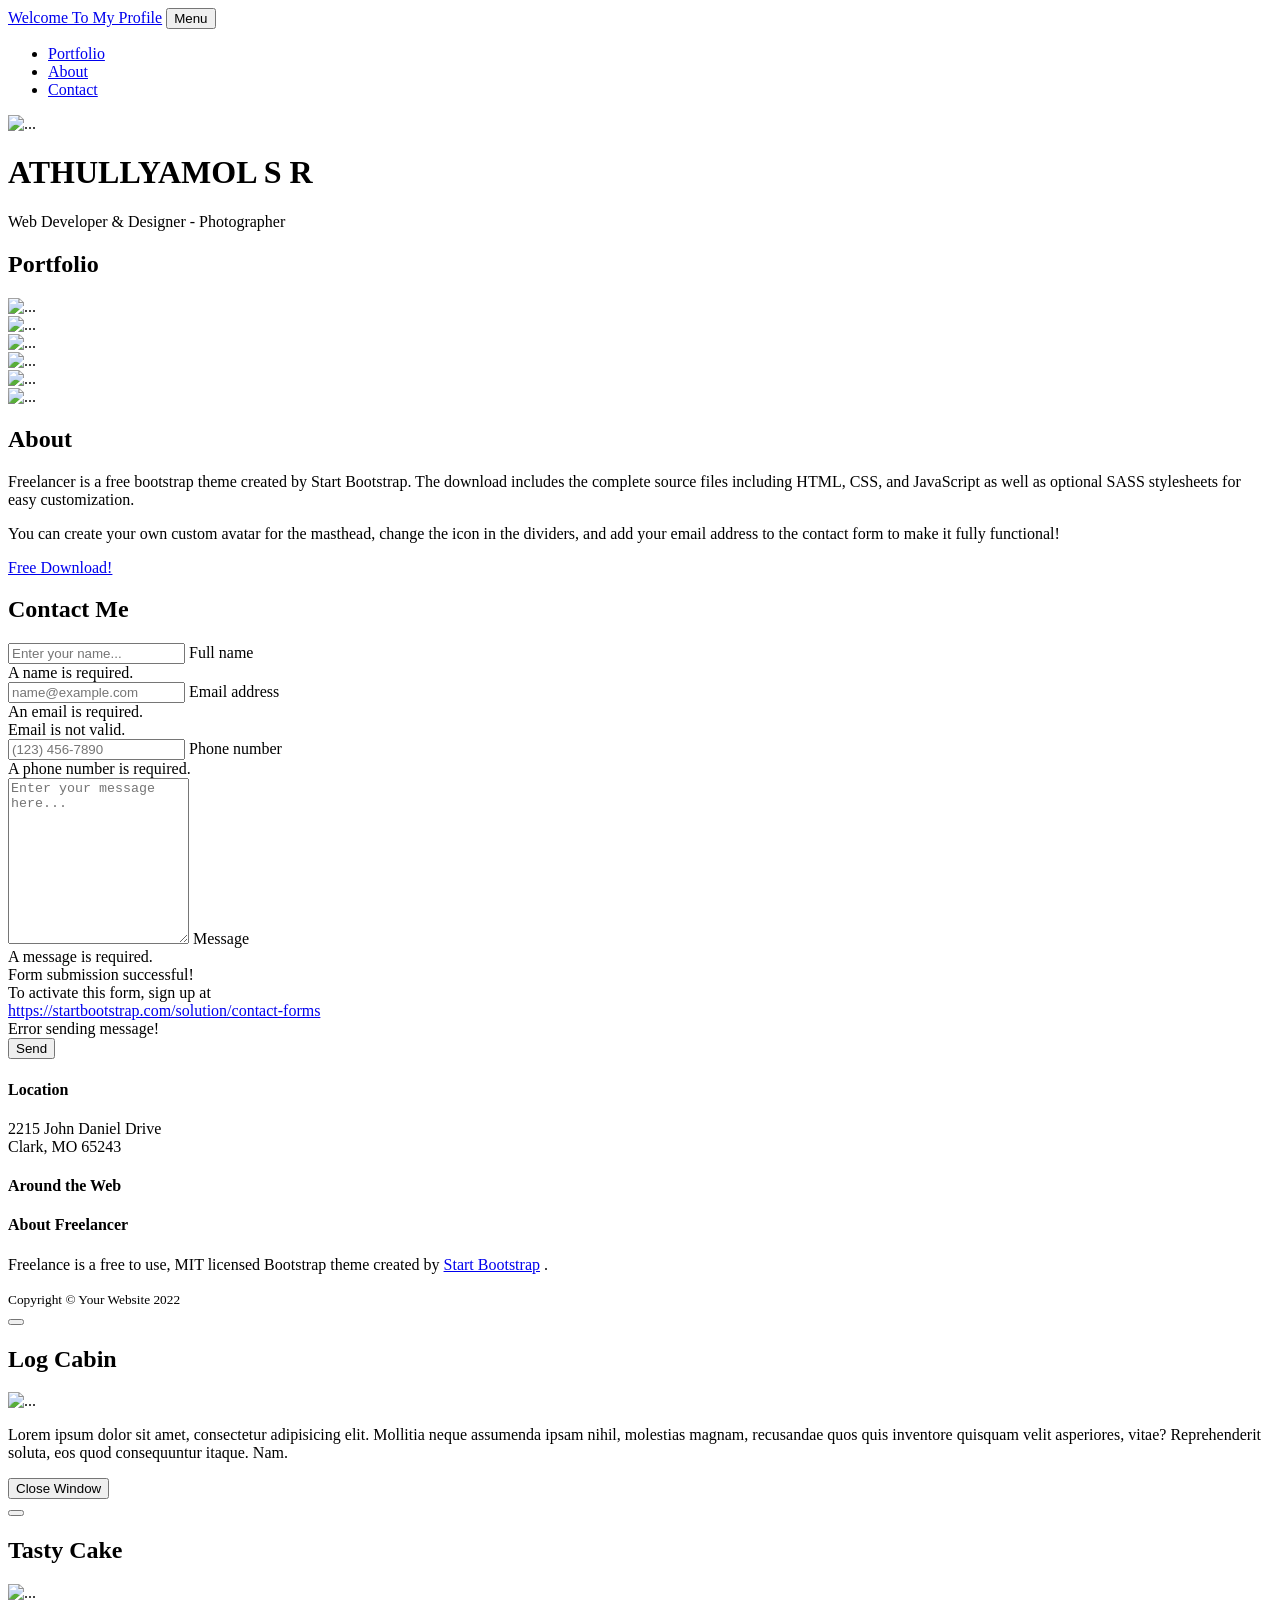
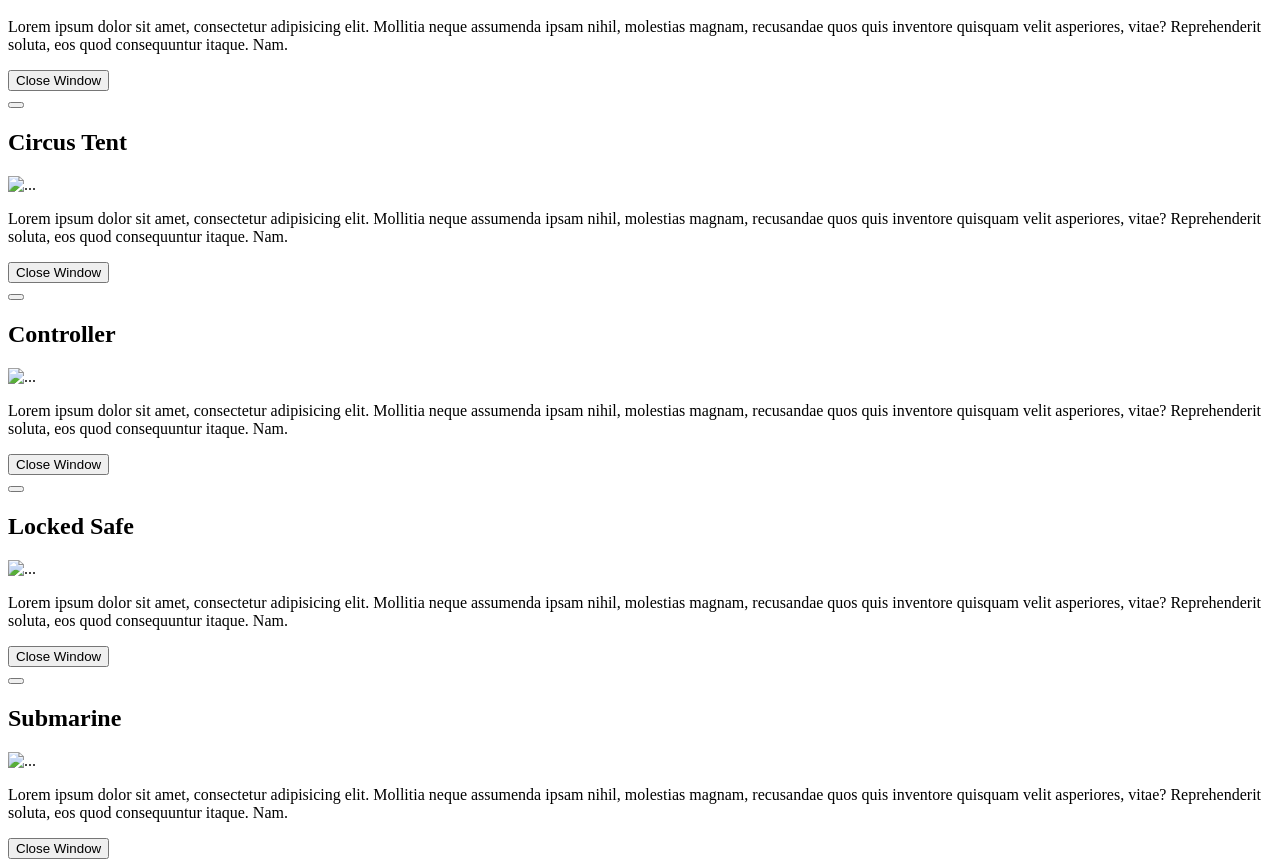
==== index.html @ 95f12154 "Add files via upload" ====
<!DOCTYPE html>
<html lang="en">
    <head>
        <meta charset="utf-8" />
        <meta name="viewport" content="width=device-width, initial-scale=1, shrink-to-fit=no" />
        <meta name="description" content="" />
        <meta name="author" content="" />
        <title>MyProfile</title>
        <!-- Favicon-->
        <link rel="icon" type="image/x-icon" href="assets/favicon.ico" />
        <!-- Font Awesome icons (free version)-->
        <script src="https://use.fontawesome.com/releases/v6.1.0/js/all.js" crossorigin="anonymous"></script>
        <!-- Google fonts-->
        <link href="https://fonts.googleapis.com/css?family=Montserrat:400,700" rel="stylesheet" type="text/css" />
        <link href="https://fonts.googleapis.com/css?family=Lato:400,700,400italic,700italic" rel="stylesheet" type="text/css" />
        <!-- Core theme CSS (includes Bootstrap)-->
        <link href="css/styles.css" rel="stylesheet" />
    </head>
    <body id="page-top">
        <!-- Navigation-->
        <nav class="navbar navbar-expand-lg bg-secondary text-uppercase fixed-top" id="mainNav">
            <div class="container">
                <a class="navbar-brand" href="#page-top">Welcome To My Profile</a>
                <button class="navbar-toggler text-uppercase font-weight-bold bg-primary text-white rounded" type="button" data-bs-toggle="collapse" data-bs-target="#navbarResponsive" aria-controls="navbarResponsive" aria-expanded="false" aria-label="Toggle navigation">
                    Menu
                    <i class="fas fa-bars"></i>
                </button>
                <div class="collapse navbar-collapse" id="navbarResponsive">
                    <ul class="navbar-nav ms-auto">
                        <li class="nav-item mx-0 mx-lg-1"><a class="nav-link py-3 px-0 px-lg-3 rounded" href="#portfolio">Portfolio</a></li>
                        <li class="nav-item mx-0 mx-lg-1"><a class="nav-link py-3 px-0 px-lg-3 rounded" href="#about">About</a></li>
                        <li class="nav-item mx-0 mx-lg-1"><a class="nav-link py-3 px-0 px-lg-3 rounded" href="#contact">Contact</a></li>
                    </ul>
                </div>
            </div>
        </nav>
        <!-- Masthead-->
        <header class="masthead bg-primary text-white text-center">
            <div class="container d-flex align-items-center flex-column">
                <!-- Masthead Avatar Image-->
                <img class="masthead-avatar mb-5" src="assets/img/avataaars.svg" alt="..." />
                <!-- Masthead Heading-->
                <h1 class="masthead-heading text-uppercase mb-0">ATHULLYAMOL S R</h1>
                <!-- Icon Divider-->
                <div class="divider-custom divider-light">
                    <div class="divider-custom-line"></div>
                    <div class="divider-custom-icon"><i class="fas fa-star"></i></div>
                    <div class="divider-custom-line"></div>
                </div>
                <!-- Masthead Subheading-->
                <p class="masthead-subheading font-weight-light mb-0">Web Developer & Designer - Photographer</p>
            </div>
        </header>
        <!-- Portfolio Section-->
        <section class="page-section portfolio" id="portfolio">
            <div class="container">
                <!-- Portfolio Section Heading-->
                <h2 class="page-section-heading text-center text-uppercase text-secondary mb-0">Portfolio</h2>
                <!-- Icon Divider-->
                <div class="divider-custom">
                    <div class="divider-custom-line"></div>
                    <div class="divider-custom-icon"><i class="fas fa-star"></i></div>
                    <div class="divider-custom-line"></div>
                </div>
                <!-- Portfolio Grid Items-->
                <div class="row justify-content-center">
                    <!-- Portfolio Item 1-->
                    <div class="col-md-6 col-lg-4 mb-5">
                        <div class="portfolio-item mx-auto" data-bs-toggle="modal" data-bs-target="#portfolioModal1">
                            <div class="portfolio-item-caption d-flex align-items-center justify-content-center h-100 w-100">
                                <div class="portfolio-item-caption-content text-center text-white"><i class="fas fa-plus fa-3x"></i></div>
                            </div>
                            <img class="img-fluid" src="assets/img/portfolio/cabin.png" alt="..." />
                        </div>
                    </div>
                    <!-- Portfolio Item 2-->
                    <div class="col-md-6 col-lg-4 mb-5">
                        <div class="portfolio-item mx-auto" data-bs-toggle="modal" data-bs-target="#portfolioModal2">
                            <div class="portfolio-item-caption d-flex align-items-center justify-content-center h-100 w-100">
                                <div class="portfolio-item-caption-content text-center text-white"><i class="fas fa-plus fa-3x"></i></div>
                            </div>
                            <img class="img-fluid" src="assets/img/portfolio/cake.png" alt="..." />
                        </div>
                    </div>
                    <!-- Portfolio Item 3-->
                    <div class="col-md-6 col-lg-4 mb-5">
                        <div class="portfolio-item mx-auto" data-bs-toggle="modal" data-bs-target="#portfolioModal3">
                            <div class="portfolio-item-caption d-flex align-items-center justify-content-center h-100 w-100">
                                <div class="portfolio-item-caption-content text-center text-white"><i class="fas fa-plus fa-3x"></i></div>
                            </div>
                            <img class="img-fluid" src="assets/img/portfolio/circus.png" alt="..." />
                        </div>
                    </div>
                    <!-- Portfolio Item 4-->
                    <div class="col-md-6 col-lg-4 mb-5 mb-lg-0">
                        <div class="portfolio-item mx-auto" data-bs-toggle="modal" data-bs-target="#portfolioModal4">
                            <div class="portfolio-item-caption d-flex align-items-center justify-content-center h-100 w-100">
                                <div class="portfolio-item-caption-content text-center text-white"><i class="fas fa-plus fa-3x"></i></div>
                            </div>
                            <img class="img-fluid" src="assets/img/portfolio/game.png" alt="..." />
                        </div>
                    </div>
                    <!-- Portfolio Item 5-->
                    <div class="col-md-6 col-lg-4 mb-5 mb-md-0">
                        <div class="portfolio-item mx-auto" data-bs-toggle="modal" data-bs-target="#portfolioModal5">
                            <div class="portfolio-item-caption d-flex align-items-center justify-content-center h-100 w-100">
                                <div class="portfolio-item-caption-content text-center text-white"><i class="fas fa-plus fa-3x"></i></div>
                            </div>
                            <img class="img-fluid" src="assets/img/portfolio/safe.png" alt="..." />
                        </div>
                    </div>
                    <!-- Portfolio Item 6-->
                    <div class="col-md-6 col-lg-4">
                        <div class="portfolio-item mx-auto" data-bs-toggle="modal" data-bs-target="#portfolioModal6">
                            <div class="portfolio-item-caption d-flex align-items-center justify-content-center h-100 w-100">
                                <div class="portfolio-item-caption-content text-center text-white"><i class="fas fa-plus fa-3x"></i></div>
                            </div>
                            <img class="img-fluid" src="assets/img/portfolio/submarine.png" alt="..." />
                        </div>
                    </div>
                </div>
            </div>
        </section>
        <!-- About Section-->
        <section class="page-section bg-primary text-white mb-0" id="about">
            <div class="container">
                <!-- About Section Heading-->
                <h2 class="page-section-heading text-center text-uppercase text-white">About</h2>
                <!-- Icon Divider-->
                <div class="divider-custom divider-light">
                    <div class="divider-custom-line"></div>
                    <div class="divider-custom-icon"><i class="fas fa-star"></i></div>
                    <div class="divider-custom-line"></div>
                </div>
                <!-- About Section Content-->
                <div class="row">
                    <div class="col-lg-4 ms-auto"><p class="lead">Freelancer is a free bootstrap theme created by Start Bootstrap. The download includes the complete source files including HTML, CSS, and JavaScript as well as optional SASS stylesheets for easy customization.</p></div>
                    <div class="col-lg-4 me-auto"><p class="lead">You can create your own custom avatar for the masthead, change the icon in the dividers, and add your email address to the contact form to make it fully functional!</p></div>
                </div>
                <!-- About Section Button-->
                <div class="text-center mt-4">
                    <a class="btn btn-xl btn-outline-light" href="https://startbootstrap.com/theme/freelancer/">
                        <i class="fas fa-download me-2"></i>
                        Free Download!
                    </a>
                </div>
            </div>
        </section>
        <!-- Contact Section-->
        <section class="page-section" id="contact">
            <div class="container">
                <!-- Contact Section Heading-->
                <h2 class="page-section-heading text-center text-uppercase text-secondary mb-0">Contact Me</h2>
                <!-- Icon Divider-->
                <div class="divider-custom">
                    <div class="divider-custom-line"></div>
                    <div class="divider-custom-icon"><i class="fas fa-star"></i></div>
                    <div class="divider-custom-line"></div>
                </div>
                <!-- Contact Section Form-->
                <div class="row justify-content-center">
                    <div class="col-lg-8 col-xl-7">
                        <!-- * * * * * * * * * * * * * * *-->
                        <!-- * * SB Forms Contact Form * *-->
                        <!-- * * * * * * * * * * * * * * *-->
                        <!-- This form is pre-integrated with SB Forms.-->
                        <!-- To make this form functional, sign up at-->
                        <!-- https://startbootstrap.com/solution/contact-forms-->
                        <!-- to get an API token!-->
                        <form id="contactForm" data-sb-form-api-token="API_TOKEN">
                            <!-- Name input-->
                            <div class="form-floating mb-3">
                                <input class="form-control" id="name" type="text" placeholder="Enter your name..." data-sb-validations="required" />
                                <label for="name">Full name</label>
                                <div class="invalid-feedback" data-sb-feedback="name:required">A name is required.</div>
                            </div>
                            <!-- Email address input-->
                            <div class="form-floating mb-3">
                                <input class="form-control" id="email" type="email" placeholder="name@example.com" data-sb-validations="required,email" />
                                <label for="email">Email address</label>
                                <div class="invalid-feedback" data-sb-feedback="email:required">An email is required.</div>
                                <div class="invalid-feedback" data-sb-feedback="email:email">Email is not valid.</div>
                            </div>
                            <!-- Phone number input-->
                            <div class="form-floating mb-3">
                                <input class="form-control" id="phone" type="tel" placeholder="(123) 456-7890" data-sb-validations="required" />
                                <label for="phone">Phone number</label>
                                <div class="invalid-feedback" data-sb-feedback="phone:required">A phone number is required.</div>
                            </div>
                            <!-- Message input-->
                            <div class="form-floating mb-3">
                                <textarea class="form-control" id="message" type="text" placeholder="Enter your message here..." style="height: 10rem" data-sb-validations="required"></textarea>
                                <label for="message">Message</label>
                                <div class="invalid-feedback" data-sb-feedback="message:required">A message is required.</div>
                            </div>
                            <!-- Submit success message-->
                            <!---->
                            <!-- This is what your users will see when the form-->
                            <!-- has successfully submitted-->
                            <div class="d-none" id="submitSuccessMessage">
                                <div class="text-center mb-3">
                                    <div class="fw-bolder">Form submission successful!</div>
                                    To activate this form, sign up at
                                    <br />
                                    <a href="https://startbootstrap.com/solution/contact-forms">https://startbootstrap.com/solution/contact-forms</a>
                                </div>
                            </div>
                            <!-- Submit error message-->
                            <!---->
                            <!-- This is what your users will see when there is-->
                            <!-- an error submitting the form-->
                            <div class="d-none" id="submitErrorMessage"><div class="text-center text-danger mb-3">Error sending message!</div></div>
                            <!-- Submit Button-->
                            <button class="btn btn-primary btn-xl disabled" id="submitButton" type="submit">Send</button>
                        </form>
                    </div>
                </div>
            </div>
        </section>
        <!-- Footer-->
        <footer class="footer text-center">
            <div class="container">
                <div class="row">
                    <!-- Footer Location-->
                    <div class="col-lg-4 mb-5 mb-lg-0">
                        <h4 class="text-uppercase mb-4">Location</h4>
                        <p class="lead mb-0">
                            2215 John Daniel Drive
                            <br />
                            Clark, MO 65243
                        </p>
                    </div>
                    <!-- Footer Social Icons-->
                    <div class="col-lg-4 mb-5 mb-lg-0">
                        <h4 class="text-uppercase mb-4">Around the Web</h4>
                        <a class="btn btn-outline-light btn-social mx-1" href="#!"><i class="fab fa-fw fa-facebook-f"></i></a>
                        <a class="btn btn-outline-light btn-social mx-1" href="#!"><i class="fab fa-fw fa-twitter"></i></a>
                        <a class="btn btn-outline-light btn-social mx-1" href="#!"><i class="fab fa-fw fa-linkedin-in"></i></a>
                        <a class="btn btn-outline-light btn-social mx-1" href="#!"><i class="fab fa-fw fa-dribbble"></i></a>
                    </div>
                    <!-- Footer About Text-->
                    <div class="col-lg-4">
                        <h4 class="text-uppercase mb-4">About Freelancer</h4>
                        <p class="lead mb-0">
                            Freelance is a free to use, MIT licensed Bootstrap theme created by
                            <a href="http://startbootstrap.com">Start Bootstrap</a>
                            .
                        </p>
                    </div>
                </div>
            </div>
        </footer>
        <!-- Copyright Section-->
        <div class="copyright py-4 text-center text-white">
            <div class="container"><small>Copyright &copy; Your Website 2022</small></div>
        </div>
        <!-- Portfolio Modals-->
        <!-- Portfolio Modal 1-->
        <div class="portfolio-modal modal fade" id="portfolioModal1" tabindex="-1" aria-labelledby="portfolioModal1" aria-hidden="true">
            <div class="modal-dialog modal-xl">
                <div class="modal-content">
                    <div class="modal-header border-0"><button class="btn-close" type="button" data-bs-dismiss="modal" aria-label="Close"></button></div>
                    <div class="modal-body text-center pb-5">
                        <div class="container">
                            <div class="row justify-content-center">
                                <div class="col-lg-8">
                                    <!-- Portfolio Modal - Title-->
                                    <h2 class="portfolio-modal-title text-secondary text-uppercase mb-0">Log Cabin</h2>
                                    <!-- Icon Divider-->
                                    <div class="divider-custom">
                                        <div class="divider-custom-line"></div>
                                        <div class="divider-custom-icon"><i class="fas fa-star"></i></div>
                                        <div class="divider-custom-line"></div>
                                    </div>
                                    <!-- Portfolio Modal - Image-->
                                    <img class="img-fluid rounded mb-5" src="assets/img/portfolio/cabin.png" alt="..." />
                                    <!-- Portfolio Modal - Text-->
                                    <p class="mb-4">Lorem ipsum dolor sit amet, consectetur adipisicing elit. Mollitia neque assumenda ipsam nihil, molestias magnam, recusandae quos quis inventore quisquam velit asperiores, vitae? Reprehenderit soluta, eos quod consequuntur itaque. Nam.</p>
                                    <button class="btn btn-primary" data-bs-dismiss="modal">
                                        <i class="fas fa-xmark fa-fw"></i>
                                        Close Window
                                    </button>
                                </div>
                            </div>
                        </div>
                    </div>
                </div>
            </div>
        </div>
        <!-- Portfolio Modal 2-->
        <div class="portfolio-modal modal fade" id="portfolioModal2" tabindex="-1" aria-labelledby="portfolioModal2" aria-hidden="true">
            <div class="modal-dialog modal-xl">
                <div class="modal-content">
                    <div class="modal-header border-0"><button class="btn-close" type="button" data-bs-dismiss="modal" aria-label="Close"></button></div>
                    <div class="modal-body text-center pb-5">
                        <div class="container">
                            <div class="row justify-content-center">
                                <div class="col-lg-8">
                                    <!-- Portfolio Modal - Title-->
                                    <h2 class="portfolio-modal-title text-secondary text-uppercase mb-0">Tasty Cake</h2>
                                    <!-- Icon Divider-->
                                    <div class="divider-custom">
                                        <div class="divider-custom-line"></div>
                                        <div class="divider-custom-icon"><i class="fas fa-star"></i></div>
                                        <div class="divider-custom-line"></div>
                                    </div>
                                    <!-- Portfolio Modal - Image-->
                                    <img class="img-fluid rounded mb-5" src="assets/img/portfolio/cake.png" alt="..." />
                                    <!-- Portfolio Modal - Text-->
                                    <p class="mb-4">Lorem ipsum dolor sit amet, consectetur adipisicing elit. Mollitia neque assumenda ipsam nihil, molestias magnam, recusandae quos quis inventore quisquam velit asperiores, vitae? Reprehenderit soluta, eos quod consequuntur itaque. Nam.</p>
                                    <button class="btn btn-primary" data-bs-dismiss="modal">
                                        <i class="fas fa-xmark fa-fw"></i>
                                        Close Window
                                    </button>
                                </div>
                            </div>
                        </div>
                    </div>
                </div>
            </div>
        </div>
        <!-- Portfolio Modal 3-->
        <div class="portfolio-modal modal fade" id="portfolioModal3" tabindex="-1" aria-labelledby="portfolioModal3" aria-hidden="true">
            <div class="modal-dialog modal-xl">
                <div class="modal-content">
                    <div class="modal-header border-0"><button class="btn-close" type="button" data-bs-dismiss="modal" aria-label="Close"></button></div>
                    <div class="modal-body text-center pb-5">
                        <div class="container">
                            <div class="row justify-content-center">
                                <div class="col-lg-8">
                                    <!-- Portfolio Modal - Title-->
                                    <h2 class="portfolio-modal-title text-secondary text-uppercase mb-0">Circus Tent</h2>
                                    <!-- Icon Divider-->
                                    <div class="divider-custom">
                                        <div class="divider-custom-line"></div>
                                        <div class="divider-custom-icon"><i class="fas fa-star"></i></div>
                                        <div class="divider-custom-line"></div>
                                    </div>
                                    <!-- Portfolio Modal - Image-->
                                    <img class="img-fluid rounded mb-5" src="assets/img/portfolio/circus.png" alt="..." />
                                    <!-- Portfolio Modal - Text-->
                                    <p class="mb-4">Lorem ipsum dolor sit amet, consectetur adipisicing elit. Mollitia neque assumenda ipsam nihil, molestias magnam, recusandae quos quis inventore quisquam velit asperiores, vitae? Reprehenderit soluta, eos quod consequuntur itaque. Nam.</p>
                                    <button class="btn btn-primary" data-bs-dismiss="modal">
                                        <i class="fas fa-xmark fa-fw"></i>
                                        Close Window
                                    </button>
                                </div>
                            </div>
                        </div>
                    </div>
                </div>
            </div>
        </div>
        <!-- Portfolio Modal 4-->
        <div class="portfolio-modal modal fade" id="portfolioModal4" tabindex="-1" aria-labelledby="portfolioModal4" aria-hidden="true">
            <div class="modal-dialog modal-xl">
                <div class="modal-content">
                    <div class="modal-header border-0"><button class="btn-close" type="button" data-bs-dismiss="modal" aria-label="Close"></button></div>
                    <div class="modal-body text-center pb-5">
                        <div class="container">
                            <div class="row justify-content-center">
                                <div class="col-lg-8">
                                    <!-- Portfolio Modal - Title-->
                                    <h2 class="portfolio-modal-title text-secondary text-uppercase mb-0">Controller</h2>
                                    <!-- Icon Divider-->
                                    <div class="divider-custom">
                                        <div class="divider-custom-line"></div>
                                        <div class="divider-custom-icon"><i class="fas fa-star"></i></div>
                                        <div class="divider-custom-line"></div>
                                    </div>
                                    <!-- Portfolio Modal - Image-->
                                    <img class="img-fluid rounded mb-5" src="assets/img/portfolio/game.png" alt="..." />
                                    <!-- Portfolio Modal - Text-->
                                    <p class="mb-4">Lorem ipsum dolor sit amet, consectetur adipisicing elit. Mollitia neque assumenda ipsam nihil, molestias magnam, recusandae quos quis inventore quisquam velit asperiores, vitae? Reprehenderit soluta, eos quod consequuntur itaque. Nam.</p>
                                    <button class="btn btn-primary" data-bs-dismiss="modal">
                                        <i class="fas fa-xmark fa-fw"></i>
                                        Close Window
                                    </button>
                                </div>
                            </div>
                        </div>
                    </div>
                </div>
            </div>
        </div>
        <!-- Portfolio Modal 5-->
        <div class="portfolio-modal modal fade" id="portfolioModal5" tabindex="-1" aria-labelledby="portfolioModal5" aria-hidden="true">
            <div class="modal-dialog modal-xl">
                <div class="modal-content">
                    <div class="modal-header border-0"><button class="btn-close" type="button" data-bs-dismiss="modal" aria-label="Close"></button></div>
                    <div class="modal-body text-center pb-5">
                        <div class="container">
                            <div class="row justify-content-center">
                                <div class="col-lg-8">
                                    <!-- Portfolio Modal - Title-->
                                    <h2 class="portfolio-modal-title text-secondary text-uppercase mb-0">Locked Safe</h2>
                                    <!-- Icon Divider-->
                                    <div class="divider-custom">
                                        <div class="divider-custom-line"></div>
                                        <div class="divider-custom-icon"><i class="fas fa-star"></i></div>
                                        <div class="divider-custom-line"></div>
                                    </div>
                                    <!-- Portfolio Modal - Image-->
                                    <img class="img-fluid rounded mb-5" src="assets/img/portfolio/safe.png" alt="..." />
                                    <!-- Portfolio Modal - Text-->
                                    <p class="mb-4">Lorem ipsum dolor sit amet, consectetur adipisicing elit. Mollitia neque assumenda ipsam nihil, molestias magnam, recusandae quos quis inventore quisquam velit asperiores, vitae? Reprehenderit soluta, eos quod consequuntur itaque. Nam.</p>
                                    <button class="btn btn-primary" data-bs-dismiss="modal">
                                        <i class="fas fa-xmark fa-fw"></i>
                                        Close Window
                                    </button>
                                </div>
                            </div>
                        </div>
                    </div>
                </div>
            </div>
        </div>
        <!-- Portfolio Modal 6-->
        <div class="portfolio-modal modal fade" id="portfolioModal6" tabindex="-1" aria-labelledby="portfolioModal6" aria-hidden="true">
            <div class="modal-dialog modal-xl">
                <div class="modal-content">
                    <div class="modal-header border-0"><button class="btn-close" type="button" data-bs-dismiss="modal" aria-label="Close"></button></div>
                    <div class="modal-body text-center pb-5">
                        <div class="container">
                            <div class="row justify-content-center">
                                <div class="col-lg-8">
                                    <!-- Portfolio Modal - Title-->
                                    <h2 class="portfolio-modal-title text-secondary text-uppercase mb-0">Submarine</h2>
                                    <!-- Icon Divider-->
                                    <div class="divider-custom">
                                        <div class="divider-custom-line"></div>
                                        <div class="divider-custom-icon"><i class="fas fa-star"></i></div>
                                        <div class="divider-custom-line"></div>
                                    </div>
                                    <!-- Portfolio Modal - Image-->
                                    <img class="img-fluid rounded mb-5" src="assets/img/portfolio/submarine.png" alt="..." />
                                    <!-- Portfolio Modal - Text-->
                                    <p class="mb-4">Lorem ipsum dolor sit amet, consectetur adipisicing elit. Mollitia neque assumenda ipsam nihil, molestias magnam, recusandae quos quis inventore quisquam velit asperiores, vitae? Reprehenderit soluta, eos quod consequuntur itaque. Nam.</p>
                                    <button class="btn btn-primary" data-bs-dismiss="modal">
                                        <i class="fas fa-xmark fa-fw"></i>
                                        Close Window
                                    </button>
                                </div>
                            </div>
                        </div>
                    </div>
                </div>
            </div>
        </div>
        <!-- Bootstrap core JS-->
        <script src="https://cdn.jsdelivr.net/npm/bootstrap@5.1.3/dist/js/bootstrap.bundle.min.js"></script>
        <!-- Core theme JS-->
        <script src="js/scripts.js"></script>
        <!-- * * * * * * * * * * * * * * * * * * * * * * * * * * * * * * * * * * * * * * * *-->
        <!-- * *                               SB Forms JS                               * *-->
        <!-- * * Activate your form at https://startbootstrap.com/solution/contact-forms * *-->
        <!-- * * * * * * * * * * * * * * * * * * * * * * * * * * * * * * * * * * * * * * * *-->
        <script src="https://cdn.startbootstrap.com/sb-forms-latest.js"></script>
    </body>
</html>
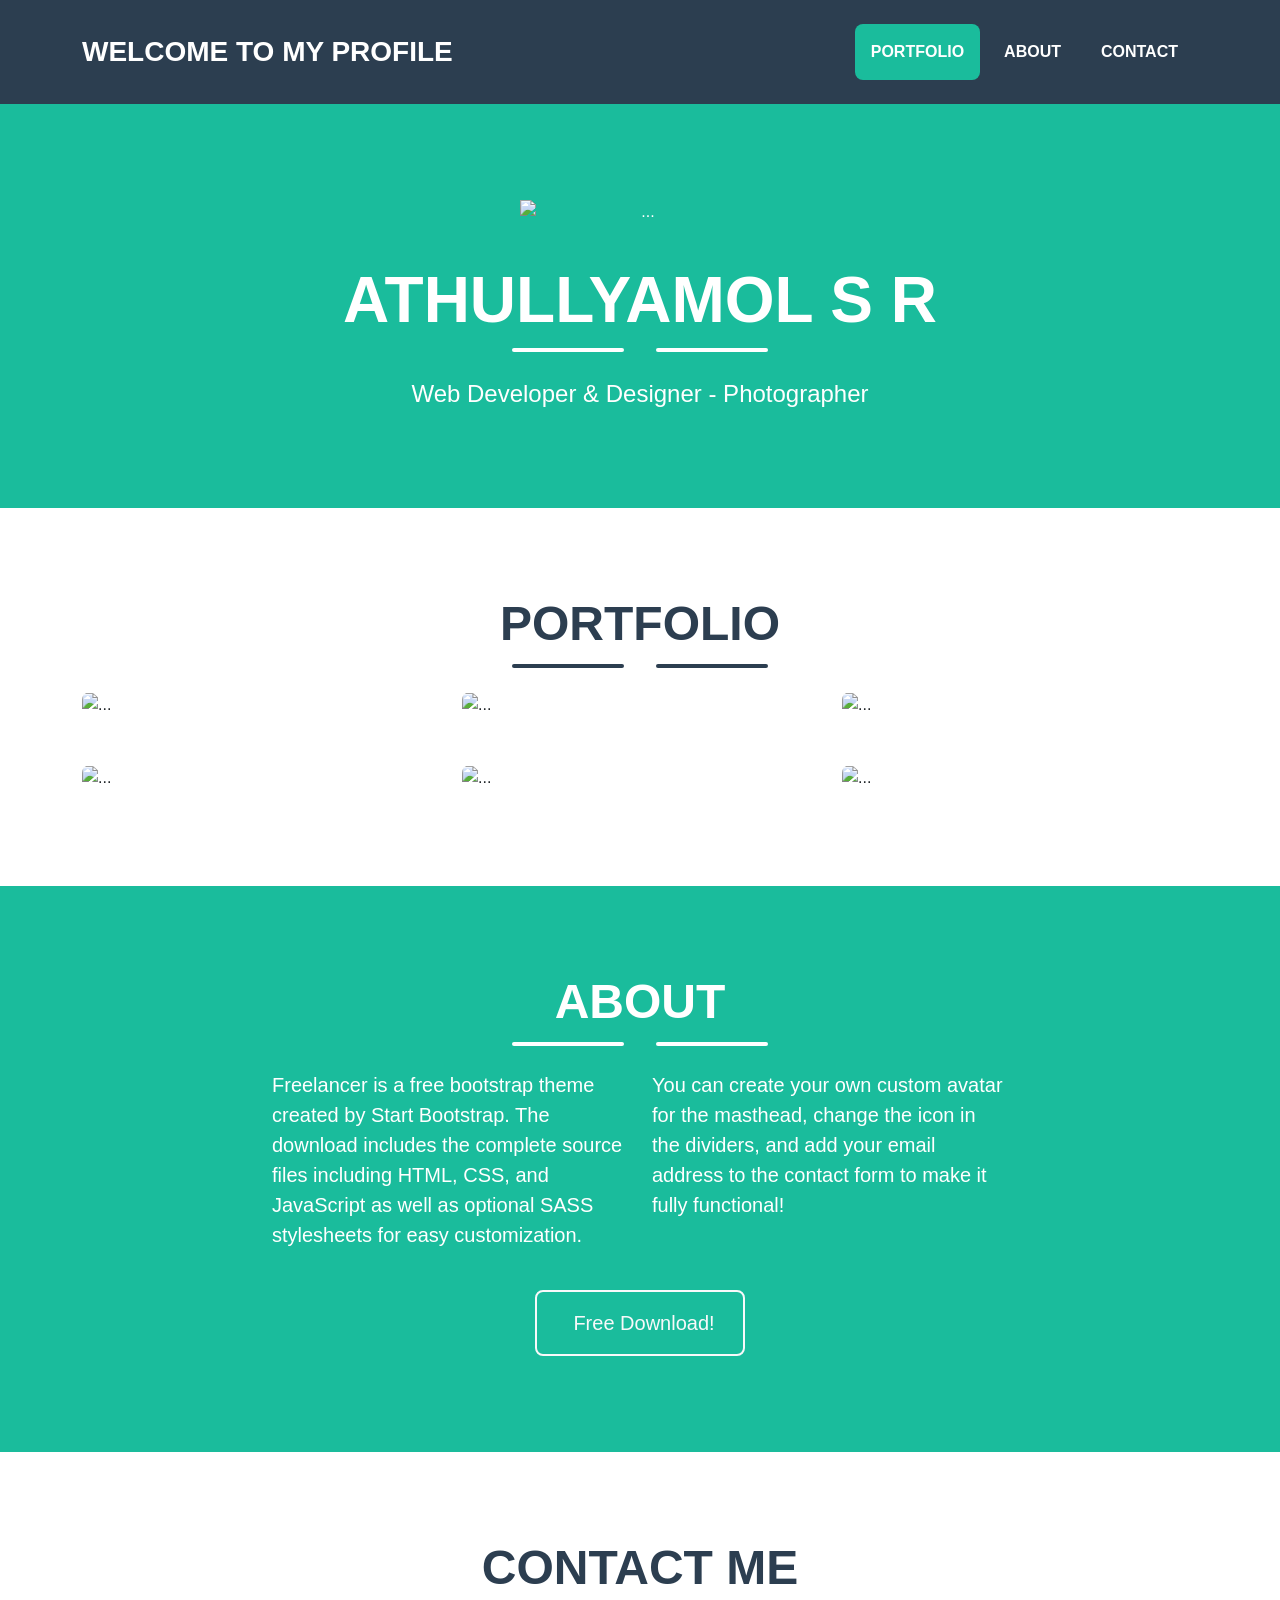
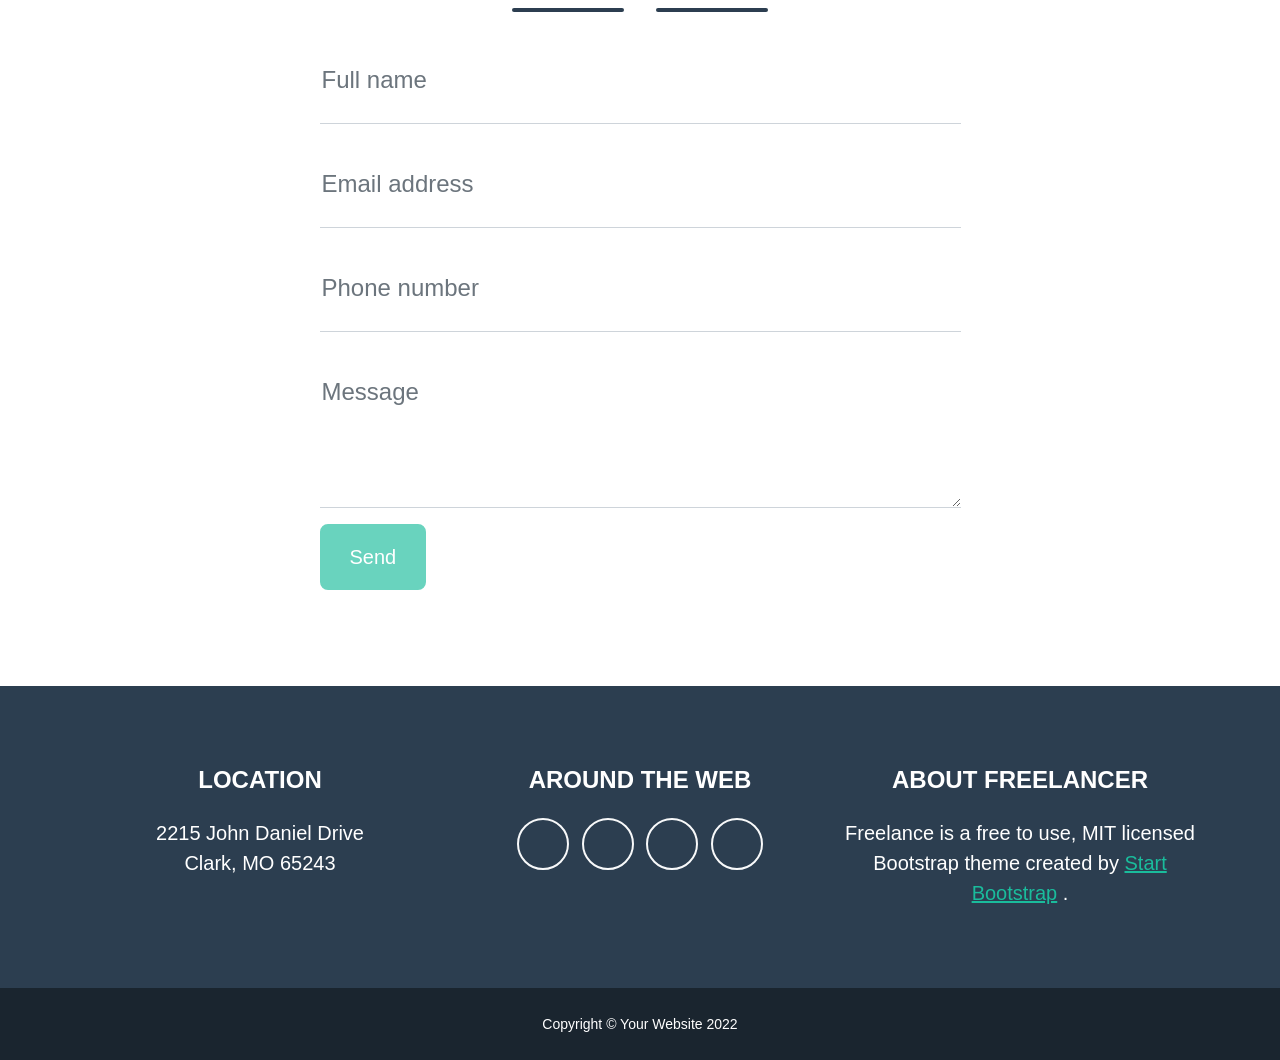
==== commit 2b1674b8: "Update index.html" ====
--- a/index.html
+++ b/index.html
@@ -14,7 +14,7 @@
         <link href="https://fonts.googleapis.com/css?family=Montserrat:400,700" rel="stylesheet" type="text/css" />
         <link href="https://fonts.googleapis.com/css?family=Lato:400,700,400italic,700italic" rel="stylesheet" type="text/css" />
         <!-- Core theme CSS (includes Bootstrap)-->
-        <link href="css/styles.css" rel="stylesheet" />
+        <link href="styles.css" rel="stylesheet" />
     </head>
     <body id="page-top">
         <!-- Navigation-->
@@ -450,7 +450,7 @@
         <!-- Bootstrap core JS-->
         <script src="https://cdn.jsdelivr.net/npm/bootstrap@5.1.3/dist/js/bootstrap.bundle.min.js"></script>
         <!-- Core theme JS-->
-        <script src="js/scripts.js"></script>
+        <script src="scripts.js"></script>
         <!-- * * * * * * * * * * * * * * * * * * * * * * * * * * * * * * * * * * * * * * * *-->
         <!-- * *                               SB Forms JS                               * *-->
         <!-- * * Activate your form at https://startbootstrap.com/solution/contact-forms * *-->
